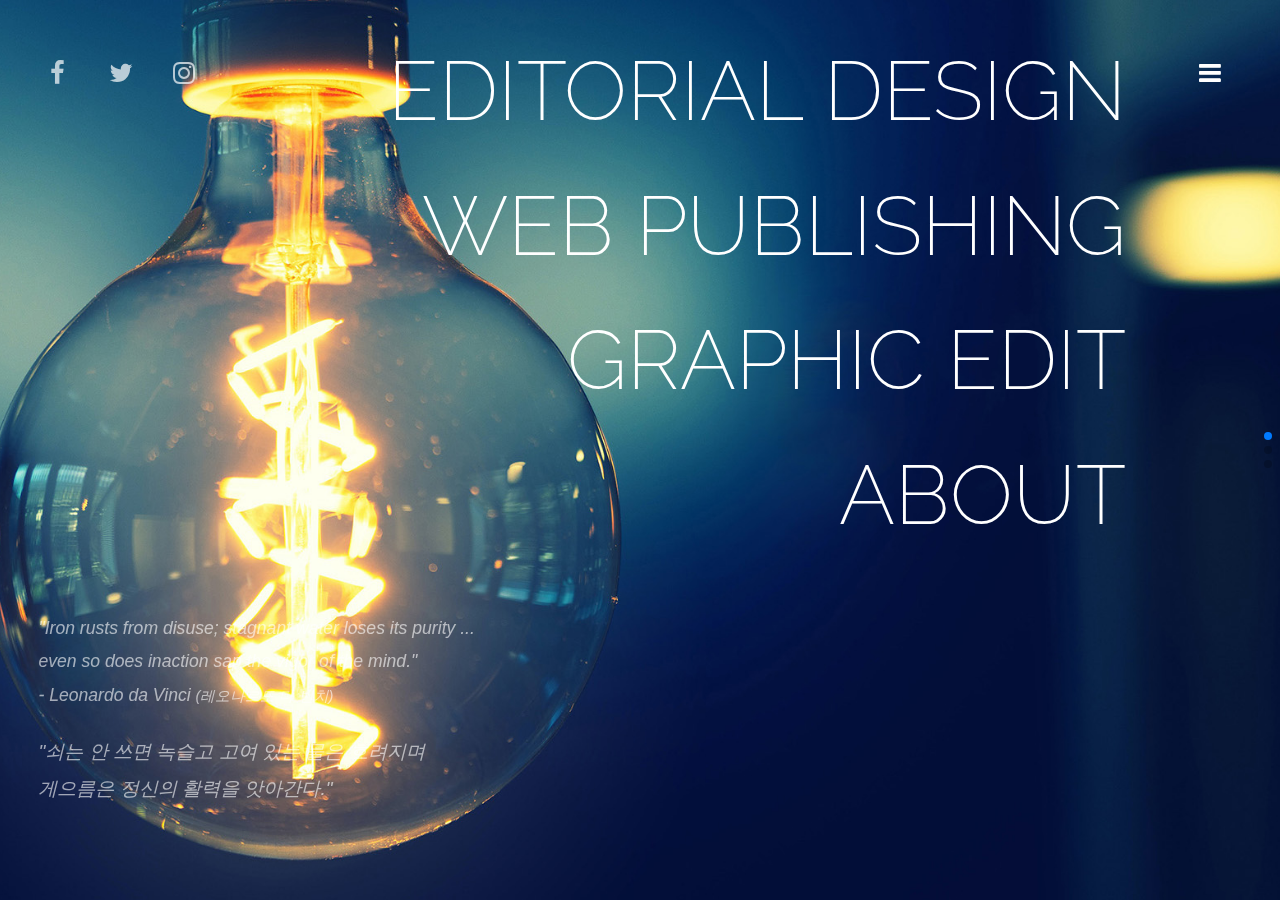
==== html/index.html @ e9d7bb9c "2020.09" ====
<!DOCTYPE html>
<html lang="ko">

<head>
    <meta charset="UTF-8">
    <meta name="viewport" content="user-scalable=no, initial-scale=1.0, maximum-scale=1.0, minimum-scale=1.0, width=device-width">
    <meta name="author" content="jkaok">
    <meta name="description" content="jkaok 포트폴리오 사이트입니다.">
    <meta name="keywords" content="jkaok">
    <meta name="generator" content="Brackets">
    <title>index</title>

    <link rel="stylesheet" href="css/j_reset.css" />
    <link rel="stylesheet" href="css/portfolio_index.css" />
    <link rel="stylesheet" href="css/font-awesome.css" />
    <!-- Link Swiper's CSS -->
    <link rel="stylesheet" href="https://unpkg.com/swiper/swiper-bundle.min.css">

</head>

<body>
    <!--header-->
    <header>
        <nav>
            <ul class="clearfix">
                <li><a href="#"><i class="fa fa-facebook" aria-hidden="true"></i></a></li>
                <li><a href="#"><i class="fa fa-twitter" aria-hidden="true"></i></a></li>
                <li><a href="#"><i class="fa fa-instagram" aria-hidden="true"></i></a></li>
            </ul>
            <div class="bars">
                <a href="#"><i class="fa fa-bars" aria-hidden="true"></i></a>
            </div>
        </nav>
    </header>

    <!--#menu-->
    <div id="menu">
        <ul>
            <li><a href="portfolio2.html"><em>Editorial </em>Design</a></li>
            <li><a href="portfolio3.html"><em>Web Publishing</em></a></li>
            <li><a href="portfolio4.html"><em>Graphic Edit</em></a></li>
            <li><a href="portfolio5.html"><em>About</em></a></li>
        </ul>
    </div>

    <!-- slidelist -->
    <div id="wrap">
        <!-- Swiper -->
        <div class="swiper-container">
            <div class="swiper-wrapper">
                <div class="swiper-slide backimg1">
                    <div class="text">
                        <p class="_p1">
                        "Iron rusts from disuse; stagnant water loses its purity ... <br>even so does inaction sap the vigor of the mind."<br>
                        - Leonardo da Vinci <small>(레오나르도 다 빈치)</small>
                        </p>
        
                        <p class="_p2">
                        "쇠는 안 쓰면 녹슬고 고여 있는 물은 흐려지며 <br>게으름은 정신의 활력을 앗아간다."
                        </p>
                    </div>
                </div>
                <div class="swiper-slide backimg2">
                    <div class="text">
                        <p class="_p1">
                        "We have no more right to consume happiness without <br>producing it than to consume wealth without producing it." <br>
                        - George Bernard Shaw <small>(조지 버나드 쇼)</small>
                        </p>
        
                        <p class="_p2">
                        "재물을 스스로 만들지 않는 사람에게는 쓸 권리가 없듯이 <br>행복도 스스로 만들지 않는 사람에게는 누릴 권리가 없다."
                        </p>
                    </div>
                </div>
                <div class="swiper-slide backimg3">
                    <div class="text">
                        <p class="_p1">
                        "3 O'clock is always too early for anything you want to do."<br>
                        - Jean_Paul Sartre <small>(장 폴 사르트르)</small>
                        </p>
                        
                        <p class="_p2">
                        "3시는 하고 싶은 일을 시작하기에는 <br>언제나 너무 이른 때이다."
                        </p>
                    </div>
                </div>
            </div>
            <!-- Add Pagination -->
            <div class="swiper-pagination swiper-pagination-white"></div>
        <!-- Add Arrows -->
        </div>



    <!-- 구word : 사용안함 -->
        <!-- <div class="slidelist">
            <div class="word">
                <div class="text1">
                    <p>
                    "Iron rusts from disuse; stagnant water loses its purity ... <br>even so does inaction sap the vigor of the mind."<br>
                    - Leonardo da Vinci <small>(레오나르도 다 빈치)</small>
                    </p>
    
                    <p>
                    "쇠는 안 쓰면 녹슬고 고여 있는 물은 흐려지며 <br>게으름은 정신의 활력을 앗아간다."
                    </p>
                </div>
            </div>
            <div class="word">
                <div class="text2">
                    <p>
                    "We have no more right to consume happiness without <br>producing it than to consume wealth without producing it." <br>
                    - George Bernard Shaw <small>(조지 버나드 쇼)</small>
                    </p>
    
                    <p>
                    "재물을 스스로 만들지 않는 사람에게는 쓸 권리가 없듯이 <br>행복도 스스로 만들지 않는 사람에게는 누릴 권리가 없다."
                    </p>
                </div>
            </div>
            <div class="word">
                <div class="text3">
                    <p>
                    "3 O'clock is always too early for anything you want to do."<br>
                    - Jean_Paul Sartre <small>(장 폴 사르트르)</small>
                    </p>
                    
                    <p>
                    "3시는 하고 싶은 일을 시작하기에는 <br>언제나 너무 이른 때이다."
                    </p>
                </div>
            </div>
        </div> -->
        <!-- <div class="word">

            <div class="text1">
                <p>
                "Iron rusts from disuse; stagnant water loses its purity ... <br>even so does inaction sap the vigor of the mind."<br>
                - Leonardo da Vinci <small>(레오나르도 다 빈치)</small>
                </p>

                <p>
                "쇠는 안 쓰면 녹슬고 고여 있는 물은 흐려지며 <br>게으름은 정신의 활력을 앗아간다."
                </p>
            </div>
            <div class="text2">
                <p>
                "We have no more right to consume happiness without <br>producing it than to consume wealth without producing it." <br>
                - George Bernard Shaw <small>(조지 버나드 쇼)</small>
                </p>

                <p>
                "재물을 스스로 만들지 않는 사람에게는 쓸 권리가 없듯이 <br>행복도 스스로 만들지 않는 사람에게는 누릴 권리가 없다."
                </p>
            </div>
            <div  class="text3">
                <p>
                "3 O'clock is always too early for anything you want to do."<br>
                - Jean_Paul Sartre <small>(장 폴 사르트르)</small>
                </p>
                
                <p>
                "3시는 하고 싶은 일을 시작하기에는 <br>언제나 너무 이른 때이다."
                </p>
            </div>
        </div> -->
    <!-- //구word -->


    </div>

    <!-- side 메뉴 -->
    <div id="side">
        <h5>portfolio</h5>
        <a href="#" class="btn">X</a>
        <ul class="side_ul">
            <li><a href="portfolio2.html">Editorial Design</a>
                <ul class="sub">
                    <li><a href="#">Project _ 8</a></li>
                </ul>
            </li>
            <li><a href="portfolio3.html">Web Publishing</a>
                <ul class="sub">
                    <li><a href="#">web project _ 4</a></li>
                </ul>
            </li>
            <li><a href="portfolio4.html">Graphic Edit</a>
                <ul class="sub">
                    <li><a href="#">Graphic project _ 11</a></li>
                </ul>
            </li>
            <li><a href="portfolio5.html">About</a>
                <ul class="sub">
                    <li><a href="#">Introduction</a></li>
                    <li><a href="#">Education</a></li>
                    <li><a href="#">Certificate</a></li>
                    <li><a href="#">Tool</a></li>
                </ul>
            </li>
        </ul>
        <div class="tel">
            <span>JANG KYEONG A</span>
            <span>mobile _ (KO)+81 (10) 9015 6100</span>
        </div>
<!--
        <div class="yellowline">
            <span></span>
            <span></span>
            <span></span>
            <span></span>
        </div>
-->
    </div>
    <!-- //side 메뉴 -->

    <!-- 하단 copyright -->
    <div class="copyright">
        <span>portfolio</span>
        <span>copyright <i class="fa fa-copyright" aria-hidden="true"></i> 2020 jang kyeong a</span>
    </div>
    <!-- //하단 copyright -->




    <!-- 스크립트 -->
    <script src="js/jquery-3.4.1.js" type="text/javascript" text="javascript"></script>
    <script src="https://unpkg.com/swiper/swiper-bundle.min.js"></script>
    <script>
        $(function() {
            var window_height = $(window).height();
            $("body").css("height", window_height);
            
            $(window).resize(function(){ //반응형 화면 
				var window_height = $(window).height();
				$("body").css("height", window_height); 
			});
        });

    </script>
    <script src="js/portfolio_index.js" type="text/javascript" text="javascript"></script>
</body>

</html>
---- html/css/portfolio_index.css ----
@import url("https://fonts.googleapis.com/css2?family=Noto+Sans+JP:wght@100&family=Raleway:wght@200;500&display=swap");
@import url("https://fonts.googleapis.com/css2?family=Noto+Sans+JP:wght@100&family=Raleway:wght@200&display=swap");

body {
  overflow: hidden;
  height: 100%;
}

/* header */
header {
  position: fixed;
  left: 2%;
  right: 2%;
  top: 6%;
  width: 94%;
  z-index: 10;
}
header nav {
  width: 100%;
}
header nav ul {
  float: left;
  width: 190px;
}
header nav li {
  float: left;
  width: 33.3333%;
  text-align: center;
}
header nav li a {
  display: block;
  width: 100%;
  color: rgba(255, 255, 255, 0.7);
  font-size: 1.7em;
  transition: all 0.25s ease;
}
header nav li:hover a {
  transform: scale(1.23);
  color: #fff;
}
header .bars {
  float: right;
  width: 30px;
  height: 30px;
  color: #fff;
  font-size: 1.7em;
}

/* 슬라이드 */
#wrap {
  position: relative;
  width: 100%;
  height: 100%;
}
.slidelist {
  position: relative;
  height: 100%;
}
.slidelist div {
  position: absolute;
  left: 0;
  top: 0;
  width: 100%;
  height: 100%;
  background-size: cover;
  background-position: center;
  filter: saturate(150%) brightness(86%);
  transition: all 0.6s;
}
.slidelist div.backimg1 {
  background-image: url(../img/back001.jpg);
}
.slidelist div.backimg2 {
  background-image: url(../img/back002.jpg);
  display: none;
}
.slidelist div.backimg3 {
  background-image: url(../img/back003.jpg);
  display: none;
}


/* Swiper */
.swiper-container {
  width: 100%;
  height: 100%;
}
.swiper-slide {
  position: relative;
  background-position: center;
  background-size: cover;
}
.backimg1 {
  background-image: url(../img/back001.jpg);
}
.backimg2 {
  background-image: url(../img/back002.jpg);
}
.backimg3 {
  background-image: url(../img/back003.jpg);
}
.swiper-container-vertical>.swiper-pagination-bullets {
  left: 20px;
}
.swiper-container-vertical>.swiper-pagination-bullets .swiper-pagination-bullet {
  opacity: 0.4;
  margin: 15px 0;
  width: 10px; height: 10px;
}

/* 명언 텍스트 나타나기 */
.swiper-wrapper .swiper-slide-active .text {
  /* 나타나기 */
  opacity: 1;
  transform: translateX(0px);
}
.swiper-wrapper .text {
  position: absolute;
  left: 3%;
  top: 68%;
  width: 550px; 
  /* 숨겨두기 */
  opacity: 0;
  transform: translateX(-50px);
  transition: all 0.9s;
}
.text ._p1 {
  font-size: 1.1rem;
  line-height: 1.9;
  margin-bottom: 22px;
  color: rgba(255, 255, 255, 0.6);
  font-style: italic;
}
.text ._p2 {
  font-size: 1.2rem;
  line-height: 1.9;
  color: rgba(255, 255, 255, 0.6);
  font-style: italic;
  /* 나타나기:지연하기 */
  transition-delay: 600s;
}

/* 명언 */
/* .word {
  position: fixed;
  left: 3%;
  top: 39%;
  width: 550px;
  height: auto;
  text-align: left;
}
.word div {
  position: absolute;
  left: 0;
  top: 0;
  transition: all 0.3s;
}
.word div.text2, .word div.text3 {display: none;}
.word p {
  color: rgba(255, 255, 255, 0.6);
  font-style: italic;
}
.word p:nth-child(1) {
  font-size: 1.1rem;
  line-height: 1.9;
  margin-bottom: 22px;
}
.word p:nth-child(2) {
  font-size: 1.2rem;
  line-height: 1.9;
} */

/* #menu */
#menu {
  position: fixed;
  right: 12%;
  top: 3%;
  z-index: 10;
}
#menu ul {
}
#menu li {
  position: relative;
  width: 800px;
  text-align: right;
}
#menu a {
  position: relative;
  display: inline-block; /* inline-block */
  padding: 10px 0px;
  font-size: 5.2rem; /* menu 폰트크기 */
  line-height: 1.3;
  text-transform: uppercase;
  font-family: "Raleway", sans-serif;
  font-weight: 200;
  overflow: hidden;
}
#menu a:before {
  content: "";
  position: absolute;
  right: 0;
  bottom: 3%;
  width: 100%;
  height: 2px;
  background-color: #ffa700;
  transform: translateX(100%);
  transition: all 0.4s ease;
  opacity: 0;
}
#menu li:hover a:before {
  opacity: 1;
  transform: translateX(0%);
}
#menu a > em {
  font-weight: 200;
  font-style: normal;
}

/* side 메뉴 */
#side {
  position: fixed;
  right: 0;
  top: 0;
  width: 560px;
  height: inherit;
  background-color: #fff;
  z-index: 50;
  transition: all 0.3s cubic-bezier(0.41, 0.29, 0, 0.99);
  transform: translateX(100%);
}
#side.sideshow {
  transform: translateX(0);
}

#side h5 {
  font-family: "Raleway", sans-serif;
  font-weight: bold;
  font-size: 1.3rem;
  color: #404040;
  margin-left: 44px;
  margin-top: 70px;
}
#side .btn {
  display: block;
  position: absolute;
  top: 75px;
  right: 40px;
  width: 26px;
  height: 26px;
  color: #fff;
  background-color: #ffa700;
  font-size: 16px;
  font-weight: bold;
  text-align: center;
  line-height: 26px;
}
#side .btn {
}
#side .side_ul {
  position: absolute;
  top: 25%;
  width: 90%;
  margin-left: 44px;
}
#side .side_ul li {
  position: relative;
}
#side .side_ul li a {
  position: relative;
  display: block;
  width: 100%;
  font-size: 2.1rem;
  line-height: 1.3;
  text-transform: uppercase;
  font-family: "Raleway", sans-serif;
  font-weight: 200;

  color: #878787;
  transition: all 0.42s ease;
}
#side .side_ul .sub {
  margin-top: 1%;
  margin-bottom: 6%;
}
#side .side_ul .sub li {
  display: inline-block;
  position: relative;
}

#side .side_ul .sub:after {
  content: "";
  display: block;
  position: absolute;
  top: 18px;
  right: 0;
  width: 65px;
  height: 1px;
  background-color: #ffa700;
}

#side .side_ul .sub li a {
  font-size: 0.78rem;
  line-height: 19px;
}
#side .side_ul li:hover a {
  color: #ffa700;
  transform: scale(1.06);
}
#side .side_ul .sub li a:hover {
  color: #ffa700;
}

#side .tel {
  position: absolute;
  bottom: 6%;
  margin-left: 44px;
}
#side .tel span:nth-child(1) {
  font-size: 0.87rem;
  margin-bottom: 5px;
}
#side .tel span {
  color: #404040;
  font-size: 0.8rem;
  display: block;
}
#side .yellowline {
  position: absolute;
  right: 0;
  top: 25%;
}
#side .yellowline span {
  display: block;
  width: 65px;
  height: 1px;
  background-color: #ffa700;
  padding-bottom: 200x;
  margin-bottom: 5%;
}

/* .copyright */
.copyright {
  position: fixed;
  right: 11%;
  bottom: 3%;
  width: 350px;
  text-align: left;
}
.copyright span {
  display: inline;
  text-transform: uppercase;
  font-family: "Raleway", sans-serif;
  font-weight: 200;
  font-size: 0.9em;
  line-height: 24px;
  color: #fff;
}
.copyright span:nth-child(1) {
  font-family: "Raleway", sans-serif;
  font-weight: 500;
  font-size: 1em;
  margin-right: 4px;
}

/* media query */
@media only screen and (max-width: 1200px) {
  #menu a {
    font-size: 4.5rem;
  }
  .text {
    top: 47%;
  }
}

@media only screen and (max-width: 1110px) {
  #menu a {
    font-size: 3.7rem;
  }
  .text {
    top: 50%;
  }
}

@media only screen and (max-width: 850px) {
  header nav ul {
    display: none;
  }
  .text {
    top: 65%;
  }
}

@media only screen and (max-width: 640px) {
  #menu {
    top: 4%;
  }
  #menu a {
    font-size: 2.9rem;
  }
  .text {
    top: 55%;
  }
  .text ._p1 {
    font-size: 0.9rem;
    line-height: 1.8;
    margin-bottom: 16px;
  }
  .text ._p2 {
    font-size: 0.9rem;
    line-height: 1.8;
  }
}

@media only screen and (max-width: 570px) {
  #side {
    width: 100%;
  }
  #side .side_ul li a {
    font-size: 1.8rem;
  }
  #side .side_ul .sub {
    margin-bottom: 5%;
  }
}

@media only screen and (max-width: 490px) {
  #menu {
    top: 4.2%;
    margin-right: 15px;
  }
  #menu a {
    font-size: 2.2rem;
  }

  .text ._p1 {
    font-size: 0.86rem;
  }
  .text ._p2 {
    font-size: 0.86rem;
  }

  .copyright span {
    font-size: 0.8em;
  }
  .copyright span:nth-child(1) {
    font-size: 0.9em;
  }

  #side .sub li a {
    font-size: 0.6rem;
    line-height: 15px;
  }
}

@media only screen and (max-width: 380px) {
  #menu a {
    font-size: 2rem;
  }

  .copyright {
    left: 3%;
  }
  .copyright span {
    font-size: 0.7em;
  }
  .copyright span:nth-child(1) {
    font-size: 0.8em;
  }

  #side .sub li {
    padding-bottom: 5px;
  }

  #side .sub li a {
    font-size: 0.6rem;
    line-height: 13px;
  }
}
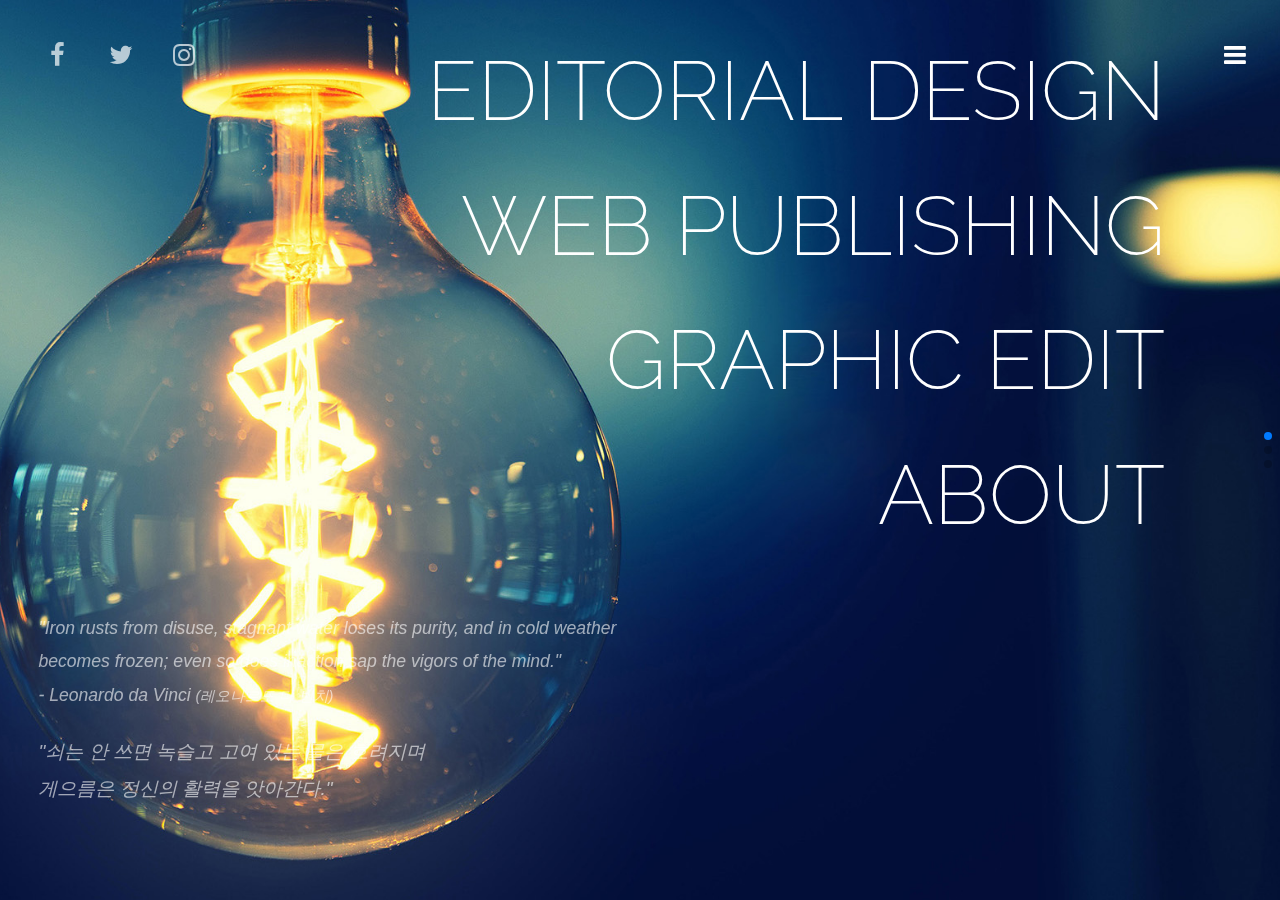
==== commit ec5d47cd: "2020.09" ====
--- a/html/index.html
+++ b/html/index.html
@@ -21,7 +21,7 @@
 <body>
     <!--header-->
     <header>
-        <nav>
+        <nav class="clearfix">
             <ul class="clearfix">
                 <li><a href="#"><i class="fa fa-facebook" aria-hidden="true"></i></a></li>
                 <li><a href="#"><i class="fa fa-twitter" aria-hidden="true"></i></a></li>
@@ -51,7 +51,7 @@
                 <div class="swiper-slide backimg1">
                     <div class="text">
                         <p class="_p1">
-                        "Iron rusts from disuse; stagnant water loses its purity ... <br>even so does inaction sap the vigor of the mind."<br>
+                        "Iron rusts from disuse, stagnant water loses its purity, and in cold weather becomes frozen; even so does inaction sap the vigors of the mind."<br>
                         - Leonardo da Vinci <small>(레오나르도 다 빈치)</small>
                         </p>
         
@@ -63,7 +63,7 @@
                 <div class="swiper-slide backimg2">
                     <div class="text">
                         <p class="_p1">
-                        "We have no more right to consume happiness without <br>producing it than to consume wealth without producing it." <br>
+                        "We have no more right to consume happiness without producing <br>it than to consume wealth without producing it." <br>
                         - George Bernard Shaw <small>(조지 버나드 쇼)</small>
                         </p>
         
--- a/html/css/portfolio_index.css
+++ b/html/css/portfolio_index.css
@@ -11,8 +11,8 @@
   position: fixed;
   left: 2%;
   right: 2%;
-  top: 6%;
-  width: 94%;
+  top: 4%;
+  width: 96%;
   z-index: 10;
 }
 header nav {
@@ -118,20 +118,20 @@
   position: absolute;
   left: 3%;
   top: 68%;
-  width: 550px; 
+  width: 650px; 
   /* 숨겨두기 */
   opacity: 0;
   transform: translateX(-50px);
   transition: all 0.9s;
 }
-.text ._p1 {
+.swiper-wrapper .text ._p1 {
   font-size: 1.1rem;
   line-height: 1.9;
   margin-bottom: 22px;
   color: rgba(255, 255, 255, 0.6);
   font-style: italic;
 }
-.text ._p2 {
+.swiper-wrapper .text ._p2 {
   font-size: 1.2rem;
   line-height: 1.9;
   color: rgba(255, 255, 255, 0.6);
@@ -141,39 +141,12 @@
 }
 
 /* 명언 */
-/* .word {
-  position: fixed;
-  left: 3%;
-  top: 39%;
-  width: 550px;
-  height: auto;
-  text-align: left;
-}
-.word div {
-  position: absolute;
-  left: 0;
-  top: 0;
-  transition: all 0.3s;
-}
-.word div.text2, .word div.text3 {display: none;}
-.word p {
-  color: rgba(255, 255, 255, 0.6);
-  font-style: italic;
-}
-.word p:nth-child(1) {
-  font-size: 1.1rem;
-  line-height: 1.9;
-  margin-bottom: 22px;
-}
-.word p:nth-child(2) {
-  font-size: 1.2rem;
-  line-height: 1.9;
-} */
+
 
 /* #menu */
 #menu {
   position: fixed;
-  right: 12%;
+  right: 9%;
   top: 3%;
   z-index: 10;
 }
@@ -397,15 +370,15 @@
   #menu a {
     font-size: 2.9rem;
   }
-  .text {
+  .swiper-wrapper .text {
     top: 55%;
   }
-  .text ._p1 {
+  .swiper-wrapper .text ._p1 {
     font-size: 0.9rem;
     line-height: 1.8;
     margin-bottom: 16px;
   }
-  .text ._p2 {
+  .swiper-wrapper .text ._p2 {
     font-size: 0.9rem;
     line-height: 1.8;
   }
@@ -432,10 +405,10 @@
     font-size: 2.2rem;
   }
 
-  .text ._p1 {
+  .swiper-wrapper .text ._p1 {
     font-size: 0.86rem;
   }
-  .text ._p2 {
+  .swiper-wrapper .text ._p2 {
     font-size: 0.86rem;
   }
 
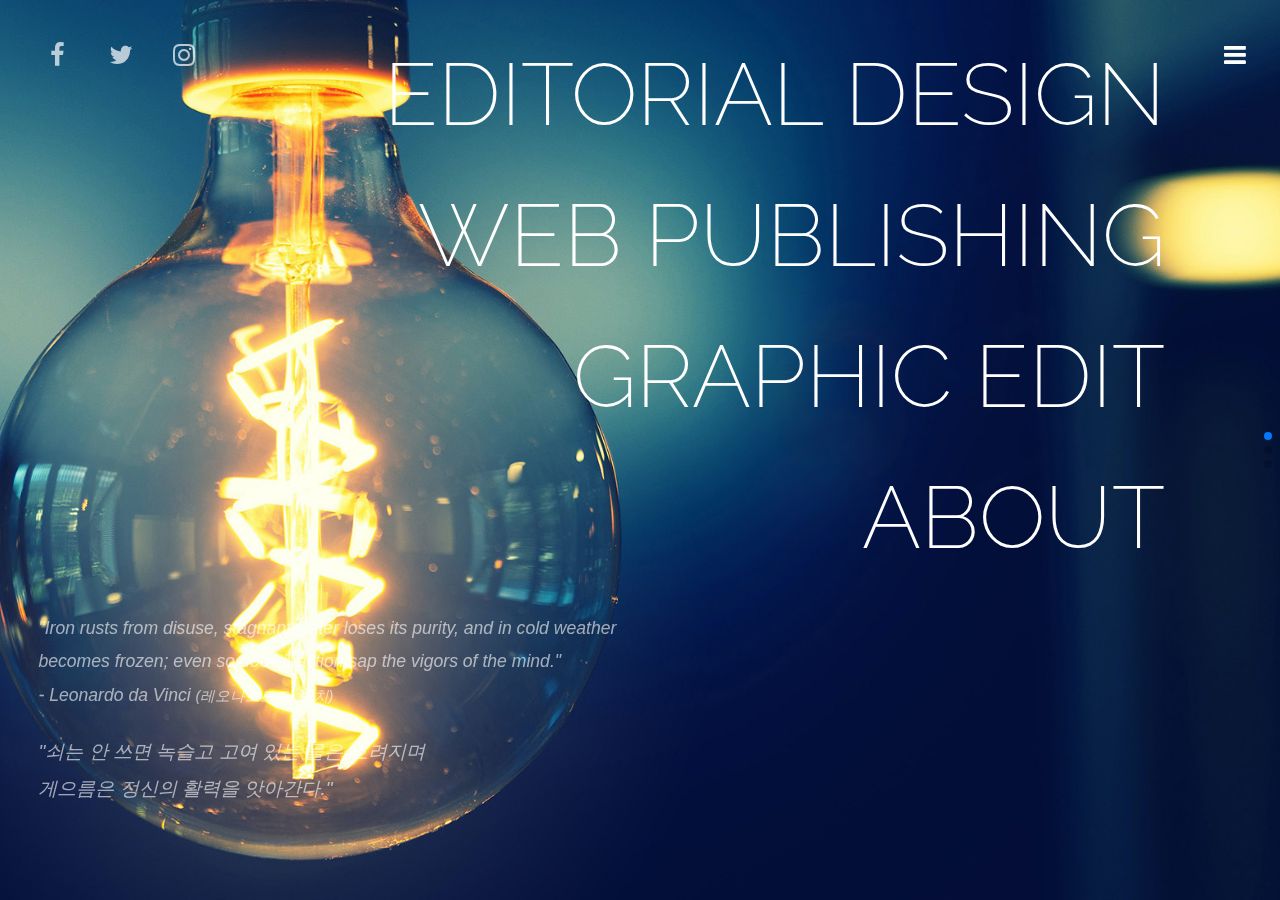
==== commit 9f3fdbec: "2022" ====
--- a/html/index.html
+++ b/html/index.html
@@ -50,38 +50,35 @@
             <div class="swiper-wrapper">
                 <div class="swiper-slide backimg1">
                     <div class="text">
-                        <p class="_p1">
+                        <span class="first">
                         "Iron rusts from disuse, stagnant water loses its purity, and in cold weather becomes frozen; even so does inaction sap the vigors of the mind."<br>
                         - Leonardo da Vinci <small>(레오나르도 다 빈치)</small>
-                        </p>
-        
-                        <p class="_p2">
+                        </span>
+                        <span class="second">
                         "쇠는 안 쓰면 녹슬고 고여 있는 물은 흐려지며 <br>게으름은 정신의 활력을 앗아간다."
-                        </p>
+                        </span>
                     </div>
                 </div>
                 <div class="swiper-slide backimg2">
                     <div class="text">
-                        <p class="_p1">
+                        <span class="first">
                         "We have no more right to consume happiness without producing <br>it than to consume wealth without producing it." <br>
                         - George Bernard Shaw <small>(조지 버나드 쇼)</small>
-                        </p>
-        
-                        <p class="_p2">
+                        </span>
+                        <span class="second">
                         "재물을 스스로 만들지 않는 사람에게는 쓸 권리가 없듯이 <br>행복도 스스로 만들지 않는 사람에게는 누릴 권리가 없다."
-                        </p>
+                        </span>
                     </div>
                 </div>
                 <div class="swiper-slide backimg3">
                     <div class="text">
-                        <p class="_p1">
+                        <span class="first">
                         "3 O'clock is always too early for anything you want to do."<br>
                         - Jean_Paul Sartre <small>(장 폴 사르트르)</small>
-                        </p>
-                        
-                        <p class="_p2">
+                        </span>
+                        <span class="second">
                         "3시는 하고 싶은 일을 시작하기에는 <br>언제나 너무 이른 때이다."
-                        </p>
+                        </span>
                     </div>
                 </div>
             </div>
@@ -216,7 +213,7 @@
     <!-- 하단 copyright -->
     <div class="copyright">
         <span>portfolio</span>
-        <span>copyright <i class="fa fa-copyright" aria-hidden="true"></i> 2020 jang kyeong a</span>
+        <span>copyright <i class="fa fa-copyright" aria-hidden="true"></i> 2022 jang kyeong a</span>
     </div>
     <!-- //하단 copyright -->
 
--- a/html/css/portfolio_index.css
+++ b/html/css/portfolio_index.css
@@ -81,40 +81,40 @@
 
 
 /* Swiper */
-.swiper-container {
+#wrap .swiper-container {
   width: 100%;
   height: 100%;
 }
-.swiper-slide {
+#wrap .swiper-slide {
   position: relative;
   background-position: center;
   background-size: cover;
 }
-.backimg1 {
+#wrap .swiper-slide.backimg1 {
   background-image: url(../img/back001.jpg);
 }
-.backimg2 {
+#wrap .swiper-slide.backimg2 {
   background-image: url(../img/back002.jpg);
 }
-.backimg3 {
+#wrap .swiper-slide.backimg3 {
   background-image: url(../img/back003.jpg);
 }
-.swiper-container-vertical>.swiper-pagination-bullets {
+#wrap .swiper-container-vertical>.swiper-pagination-bullets {
   left: 20px;
 }
-.swiper-container-vertical>.swiper-pagination-bullets .swiper-pagination-bullet {
+#wrap .swiper-container-vertical>.swiper-pagination-bullets .swiper-pagination-bullet {
   opacity: 0.4;
   margin: 15px 0;
   width: 10px; height: 10px;
 }
 
 /* 명언 텍스트 나타나기 */
-.swiper-wrapper .swiper-slide-active .text {
+#wrap .swiper-wrapper .swiper-slide-active .text {
   /* 나타나기 */
   opacity: 1;
   transform: translateX(0px);
 }
-.swiper-wrapper .text {
+#wrap .swiper-slide .text {
   position: absolute;
   left: 3%;
   top: 68%;
@@ -124,14 +124,14 @@
   transform: translateX(-50px);
   transition: all 0.9s;
 }
-.swiper-wrapper .text ._p1 {
+#wrap .swiper-slide .text span {display: block; color: rgba(255, 255, 255, 0.6);}
+#wrap .swiper-slide .text .first {
   font-size: 1.1rem;
   line-height: 1.9;
   margin-bottom: 22px;
-  color: rgba(255, 255, 255, 0.6);
   font-style: italic;
 }
-.swiper-wrapper .text ._p2 {
+#wrap .swiper-slide .text .second {
   font-size: 1.2rem;
   line-height: 1.9;
   color: rgba(255, 255, 255, 0.6);
@@ -161,7 +161,7 @@
   position: relative;
   display: inline-block; /* inline-block */
   padding: 10px 0px;
-  font-size: 5.2rem; /* menu 폰트크기 */
+  font-size: 5.5rem; /* menu 폰트크기 */
   line-height: 1.3;
   text-transform: uppercase;
   font-family: "Raleway", sans-serif;
@@ -340,7 +340,7 @@
   #menu a {
     font-size: 4.5rem;
   }
-  .text {
+  #wrap .swiper-slide .text {
     top: 47%;
   }
 }
@@ -349,7 +349,7 @@
   #menu a {
     font-size: 3.7rem;
   }
-  .text {
+  #wrap .swiper-slide .text {
     top: 50%;
   }
 }
@@ -358,7 +358,7 @@
   header nav ul {
     display: none;
   }
-  .text {
+  #wrap .swiper-slide .text {
     top: 65%;
   }
 }
@@ -370,15 +370,15 @@
   #menu a {
     font-size: 2.9rem;
   }
-  .swiper-wrapper .text {
+  #wrap .swiper-slide .text {
     top: 55%;
   }
-  .swiper-wrapper .text ._p1 {
+  #wrap .swiper-slide .text .first {
     font-size: 0.9rem;
     line-height: 1.8;
     margin-bottom: 16px;
   }
-  .swiper-wrapper .text ._p2 {
+  #wrap .swiper-slide .text .second {
     font-size: 0.9rem;
     line-height: 1.8;
   }
@@ -398,18 +398,21 @@
 
 @media only screen and (max-width: 490px) {
   #menu {
-    top: 4.2%;
+    top: 7%;
     margin-right: 15px;
   }
   #menu a {
     font-size: 2.2rem;
   }
 
-  .swiper-wrapper .text ._p1 {
-    font-size: 0.86rem;
-  }
-  .swiper-wrapper .text ._p2 {
-    font-size: 0.86rem;
+  #wrap .swiper-slide .text {
+    width: 90%;
+  }
+  #wrap .swiper-slide .text .first {
+    font-size: 13px;
+  }
+  #wrap .swiper-slide .text .second {
+    font-size: 13px;
   }
 
   .copyright span {
@@ -423,6 +426,10 @@
     font-size: 0.6rem;
     line-height: 15px;
   }
+
+  #wrap .swiper-container-vertical>.swiper-pagination-bullets {
+    display: none;
+  }
 }
 
 @media only screen and (max-width: 380px) {
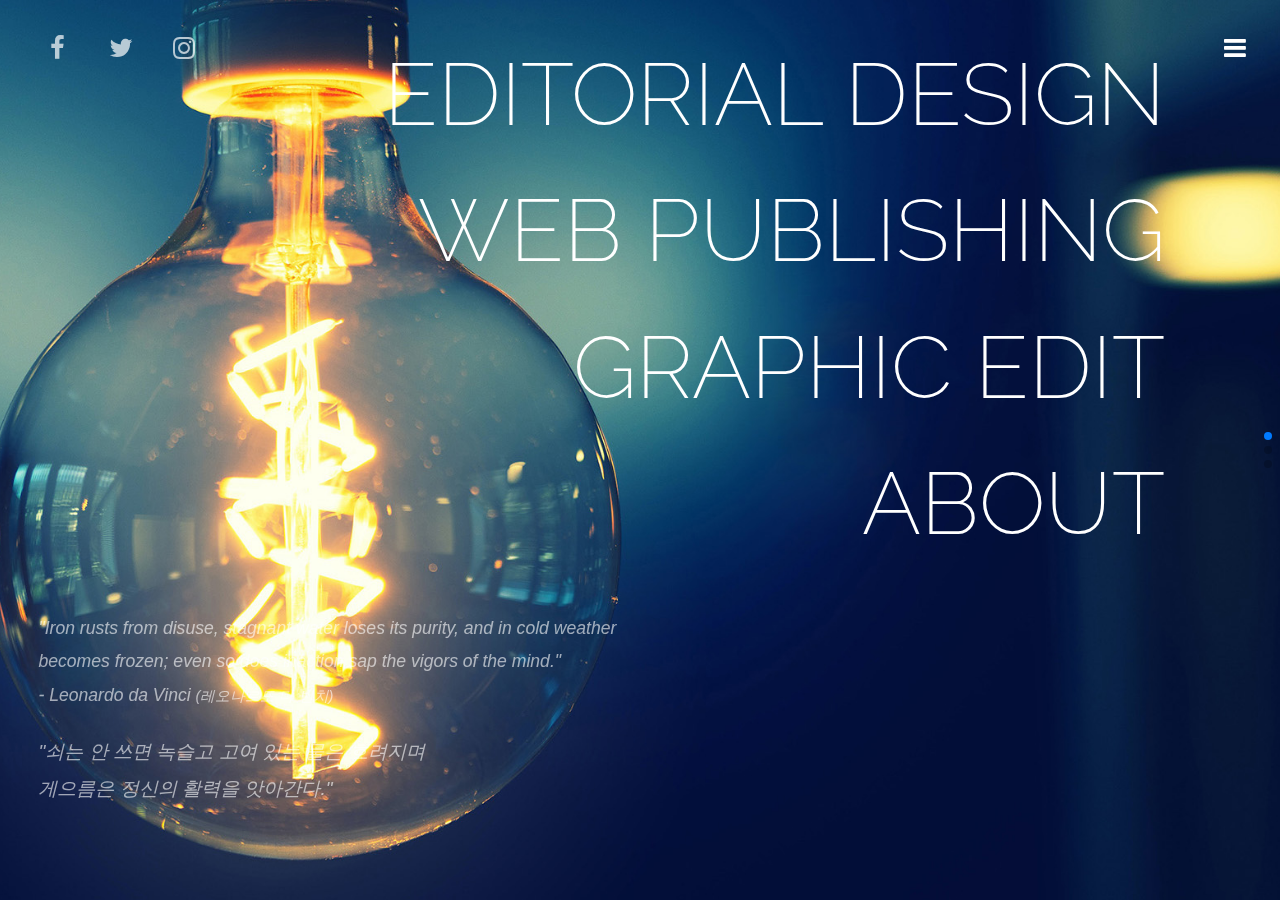
==== commit a7849d85: "23081702" ====
--- a/html/index.html
+++ b/html/index.html
@@ -213,7 +213,7 @@
     <!-- 하단 copyright -->
     <div class="copyright">
         <span>portfolio</span>
-        <span>copyright <i class="fa fa-copyright" aria-hidden="true"></i> 2022 jang kyeong a</span>
+        <span>copyright <i class="fa fa-copyright" aria-hidden="true"></i> 2020. Jang Kyeong A. All pictures cannot be copied without permission.</span>
     </div>
     <!-- //하단 copyright -->
 
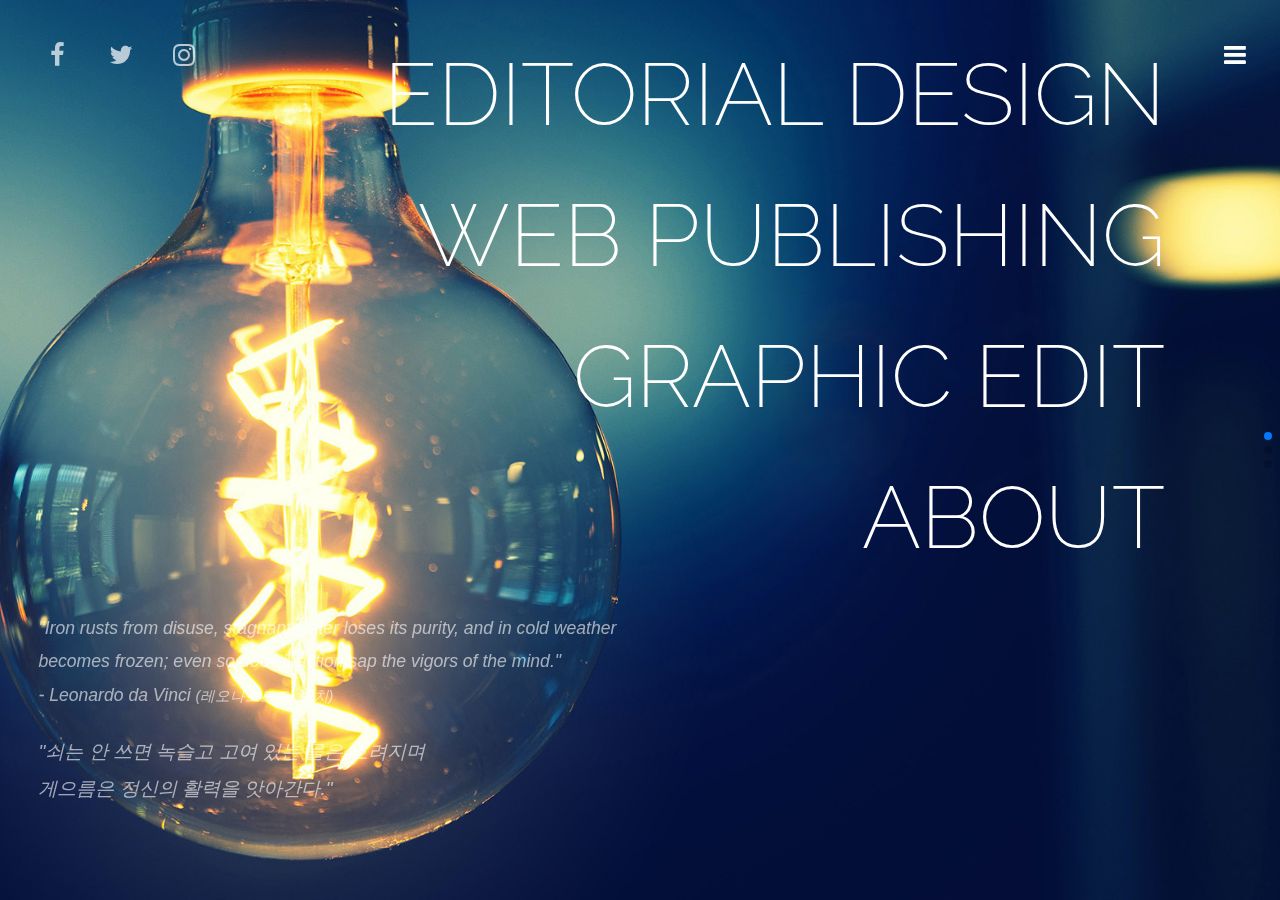
==== commit 72ea6214: "5" ====
--- a/html/index.html
+++ b/html/index.html
@@ -11,8 +11,8 @@
     <title>index</title>
 
     <link rel="stylesheet" href="css/j_reset.css" />
+    <link rel="stylesheet" href="css/font-awesome.css" />
     <link rel="stylesheet" href="css/portfolio_index.css" />
-    <link rel="stylesheet" href="css/font-awesome.css" />
     <!-- Link Swiper's CSS -->
     <link rel="stylesheet" href="https://unpkg.com/swiper/swiper-bundle.min.css">
 
--- a/html/css/portfolio_index.css
+++ b/html/css/portfolio_index.css
@@ -134,7 +134,7 @@
 #wrap .swiper-slide .text .second {
   font-size: 1.2rem;
   line-height: 1.9;
-  color: rgba(255, 255, 255, 0.6);
+  color: rgba(255, 255, 255, 0.6) !important; 
   font-style: italic;
   /* 나타나기:지연하기 */
   transition-delay: 600s;
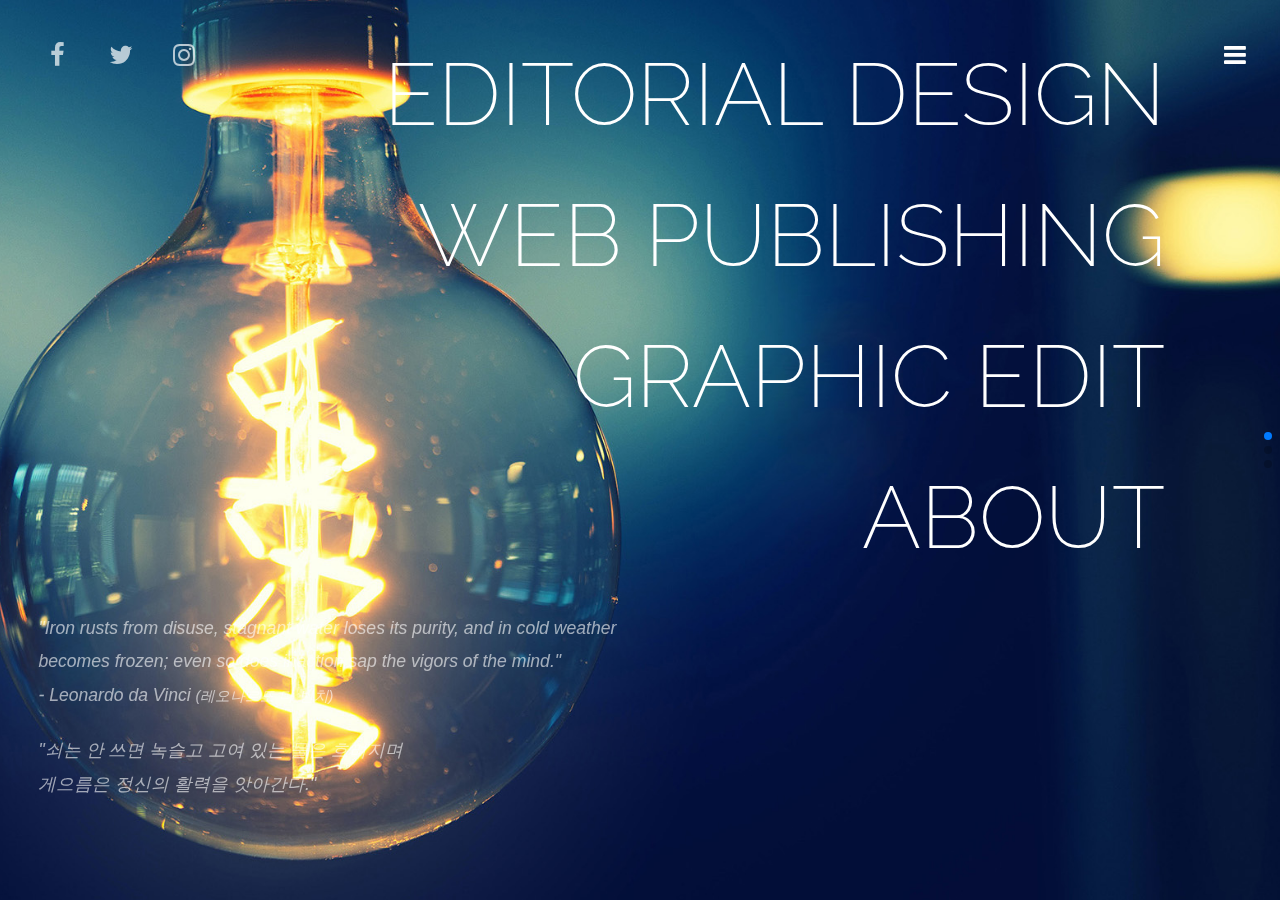
==== commit e5a7742d: "00" ====
--- a/html/index.html
+++ b/html/index.html
@@ -54,7 +54,7 @@
                         "Iron rusts from disuse, stagnant water loses its purity, and in cold weather becomes frozen; even so does inaction sap the vigors of the mind."<br>
                         - Leonardo da Vinci <small>(레오나르도 다 빈치)</small>
                         </span>
-                        <span class="second">
+                        <span class="first">
                         "쇠는 안 쓰면 녹슬고 고여 있는 물은 흐려지며 <br>게으름은 정신의 활력을 앗아간다."
                         </span>
                     </div>
--- a/html/css/portfolio_index.css
+++ b/html/css/portfolio_index.css
@@ -113,6 +113,7 @@
   /* 나타나기 */
   opacity: 1;
   transform: translateX(0px);
+  color: rgba(255, 255, 255, 0.6);
 }
 #wrap .swiper-slide .text {
   position: absolute;
@@ -124,7 +125,7 @@
   transform: translateX(-50px);
   transition: all 0.9s;
 }
-#wrap .swiper-slide .text span {display: block; color: rgba(255, 255, 255, 0.6);}
+#wrap .swiper-slide .text span {display: block; /*color: rgba(255, 255, 255, 0.6);*/}
 #wrap .swiper-slide .text .first {
   font-size: 1.1rem;
   line-height: 1.9;
@@ -134,7 +135,7 @@
 #wrap .swiper-slide .text .second {
   font-size: 1.2rem;
   line-height: 1.9;
-  color: rgba(255, 255, 255, 0.6) !important; 
+  /* color: rgba(255, 255, 255, 0.6) !important;  */
   font-style: italic;
   /* 나타나기:지연하기 */
   transition-delay: 600s;
